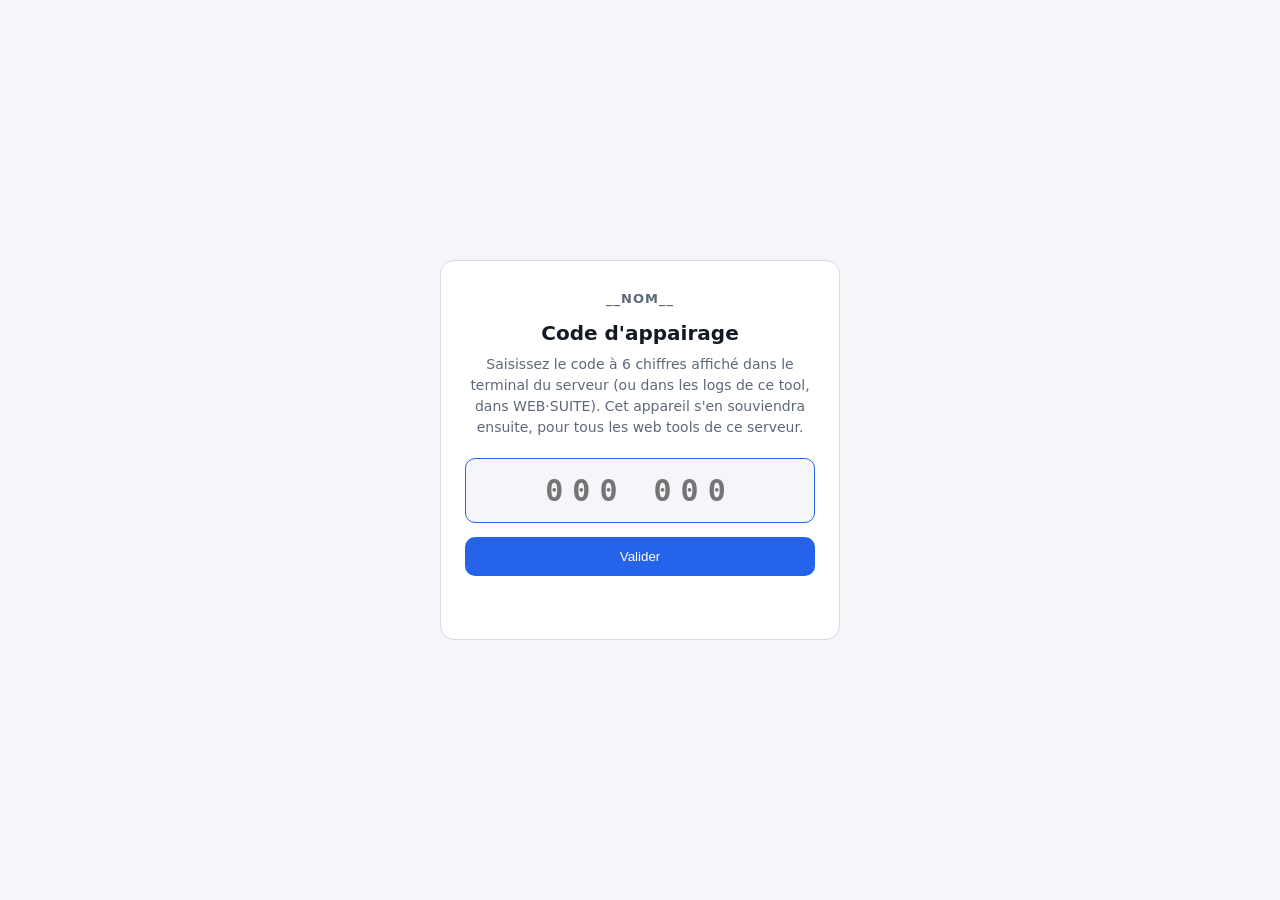
==== rust/bureau/src/commun/appairage_page.html @ b2dbea65 "web_bureau : contrôle du Mac depuis l'iPad, dans Safari Serveur Rust pour macOS : capture ScreenCapt" ====
<!doctype html>
<html lang="fr">
<head>
<meta charset="utf-8">
<meta name="viewport" content="width=device-width, initial-scale=1">
<title>__NOM__ · Appairage</title>
<style>
  :root { --fond:#f4f6fa; --carte:#fff; --texte:#141a24; --doux:#5d6878; --trait:#d5dbe4;
          --accent:#2563eb; --ok:#15803d; --err:#b91c1c; }
  @media (prefers-color-scheme: dark) {
    :root { --fond:#0d1117; --carte:#161b22; --texte:#e6edf3; --doux:#8b96a5; --trait:#2b333e;
            --accent:#6ea8fe; --ok:#4ade80; --err:#f87171; }
  }
  * { box-sizing: border-box; }
  body { margin:0; min-height:100vh; min-height:100dvh; display:grid; place-items:center;
         padding:24px 16px; background:var(--fond); color:var(--texte);
         font:15px/1.5 system-ui, -apple-system, "Segoe UI", Roboto, sans-serif; }
  main { width:100%; max-width:400px; padding:28px 24px; background:var(--carte);
         border:1px solid var(--trait); border-radius:14px; text-align:center; }
  .nom { font-weight:600; letter-spacing:.08em; color:var(--doux); font-size:13px; }
  h1 { font-size:20px; margin:10px 0 6px; }
  p { color:var(--doux); margin:0 0 20px; font-size:14px; }
  input { width:100%; padding:14px 10px; border-radius:10px; border:1px solid var(--trait);
          background:var(--fond); color:var(--texte); text-align:center; outline:none;
          font:600 30px/1 ui-monospace, Menlo, Consolas, monospace; letter-spacing:.3em; }
  input:focus { border-color:var(--accent); }
  button { margin-top:14px; width:100%; padding:12px; border-radius:10px; border:0;
           background:var(--accent); color:#fff; font:600 15px/1 inherit; cursor:pointer; }
  button:disabled { opacity:.5; cursor:default; }
  #etat { min-height:1.5em; margin-top:14px; font-size:14px; }
  #etat.err { color:var(--err); } #etat.ok { color:var(--ok); }
</style>
</head>
<body>
<main>
  <div class="nom">__NOM__</div>
  <h1>Code d'appairage</h1>
  <p>Saisissez le code à 6 chiffres affiché dans le terminal du serveur (ou dans les logs
     de ce tool, dans WEB·SUITE). Cet appareil s'en souviendra ensuite,
     pour tous les web tools de ce serveur.</p>
  <form id="f" autocomplete="off">
    <input id="code" inputmode="numeric" pattern="[0-9 ]*" maxlength="7"
           autocomplete="one-time-code" placeholder="000 000" aria-label="Code d'appairage" autofocus>
    <button id="ok" type="submit">Valider</button>
  </form>
  <div id="etat" role="status"></div>
  <p id="ca" hidden>Connexion chiffrée. Le navigateur vous a averti ? Installez une fois
     <a href="/appairage/ca.pem">le certificat de ce poste</a> (iPad : Réglages › Profil
     téléchargé, puis Général › Informations › Réglages des certificats). Comparez son
     empreinte SHA-256 avec celle du terminal.</p>
</main>
<script>
const champ = document.getElementById('code'), etat = document.getElementById('etat');
const bouton = document.getElementById('ok');
let envoi = false;
if (location.protocol === 'https:') document.getElementById('ca').hidden = false;
function dire(t, c) { etat.textContent = t; etat.className = c || ''; }
async function valider() {
  const code = champ.value.replace(/\D/g, '');
  if (code.length !== 6) { dire('Le code a 6 chiffres.', 'err'); return; }
  if (envoi) return;
  envoi = true; bouton.disabled = true; dire('Vérification…');
  try {
    const r = await fetch('/api/appairer', { method: 'POST', credentials: 'same-origin',
      headers: { 'X-Appairage': '1', 'Content-Type': 'application/json' }, body: JSON.stringify({ code }) });
    const d = await r.json().catch(() => ({}));
    if (d.ok) { dire('Appareil autorisé.', 'ok'); location.replace('/'); return; }
    dire(d.message || ('Refusé (' + r.status + ').'), 'err'); champ.select();
  } catch (e) { dire(location.protocol === 'https:' ? 'Envoi bloqué : cet appareil ne fait sans doute pas encore confiance au certificat de ce poste (ou le serveur est arrêté). Installez le certificat (lien ci-dessous), puis rechargez la page.' : 'Serveur injoignable : ' + e.message, 'err'); }
  envoi = false; bouton.disabled = false;
}
// Déjà autorisé ? Le cookie SameSite=Strict n'accompagne pas une arrivée depuis un autre site
// (launcher en HTTP, autre nom d'hôte, lien d'une autre appli) : sans ce contrôle, il fallait
// recharger la page. Refait au retour sur l'onglet (code validé ailleurs, page sortie du cache).
function deja() {
  fetch('/appairage', { credentials: 'same-origin', cache: 'no-store', redirect: 'manual' })
    .then(r => { if (r.type === 'opaqueredirect') location.replace('/'); }).catch(() => {});
}
addEventListener('pageshow', deja);
document.addEventListener('visibilitychange', () => { if (!document.hidden) deja(); });
document.getElementById('f').addEventListener('submit', e => { e.preventDefault(); valider(); });
champ.addEventListener('input', () => {
  const c = champ.value.replace(/\D/g, '').slice(0, 6);
  champ.value = c.length > 3 ? c.slice(0, 3) + ' ' + c.slice(3) : c;
  if (c.length === 6) valider();
});
</script>
</body>
</html>
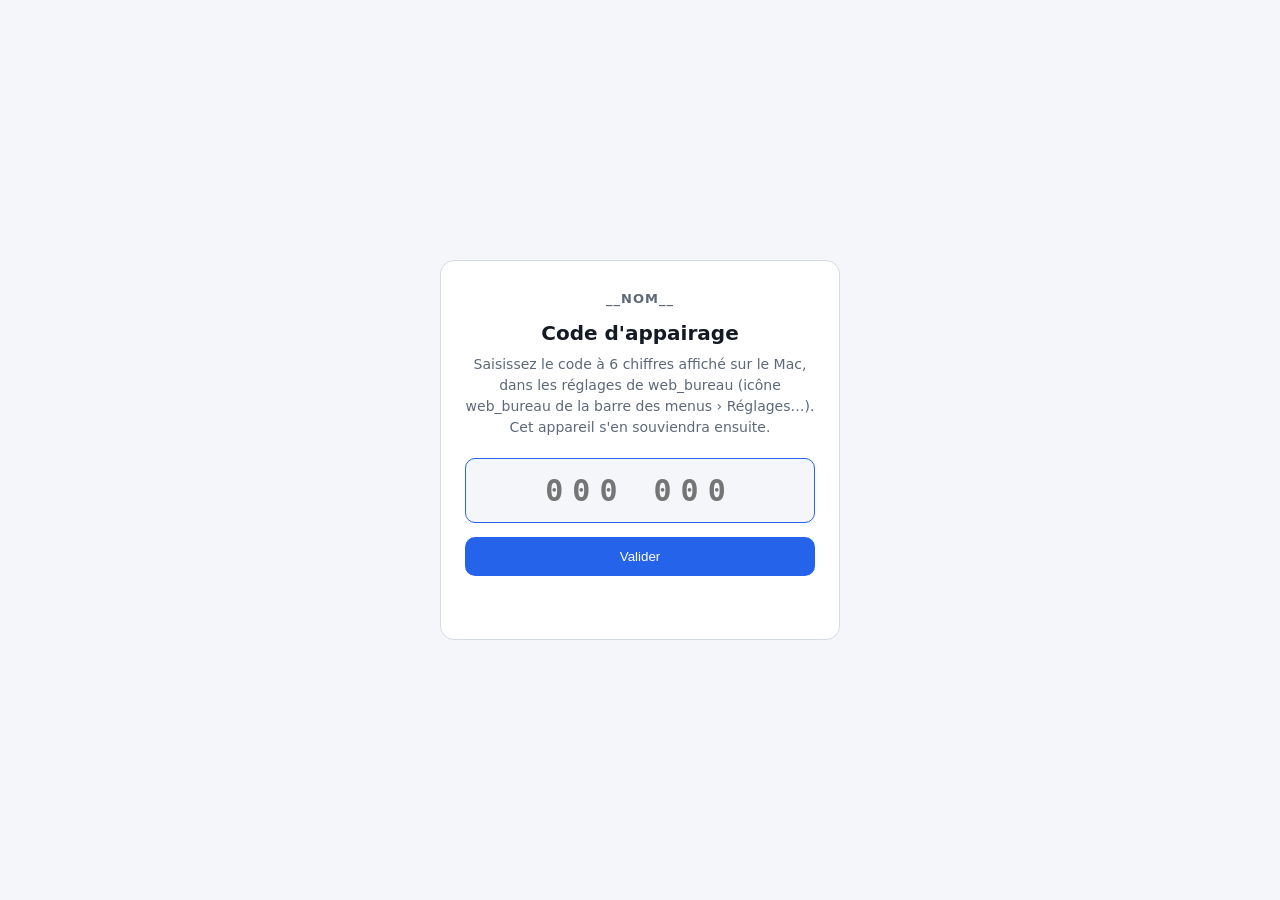
==== commit e90fc2c4: "Réglages sur le Mac et connexion de l'iPad guidée - page « Réglages de web_bureau » dans le navigate" ====
--- a/rust/bureau/src/commun/appairage_page.html
+++ b/rust/bureau/src/commun/appairage_page.html
@@ -35,9 +35,8 @@
 <main>
   <div class="nom">__NOM__</div>
   <h1>Code d'appairage</h1>
-  <p>Saisissez le code à 6 chiffres affiché dans le terminal du serveur (ou dans les logs
-     de ce tool, dans WEB·SUITE). Cet appareil s'en souviendra ensuite,
-     pour tous les web tools de ce serveur.</p>
+  <p>Saisissez le code à 6 chiffres affiché sur le Mac, dans les réglages de web_bureau
+     (icône web_bureau de la barre des menus › Réglages…). Cet appareil s'en souviendra ensuite.</p>
   <form id="f" autocomplete="off">
     <input id="code" inputmode="numeric" pattern="[0-9 ]*" maxlength="7"
            autocomplete="one-time-code" placeholder="000 000" aria-label="Code d'appairage" autofocus>
@@ -47,7 +46,7 @@
   <p id="ca" hidden>Connexion chiffrée. Le navigateur vous a averti ? Installez une fois
      <a href="/appairage/ca.pem">le certificat de ce poste</a> (iPad : Réglages › Profil
      téléchargé, puis Général › Informations › Réglages des certificats). Comparez son
-     empreinte SHA-256 avec celle du terminal.</p>
+     empreinte SHA-256 avec celle des réglages de web_bureau sur le Mac.</p>
 </main>
 <script>
 const champ = document.getElementById('code'), etat = document.getElementById('etat');
@@ -84,6 +83,14 @@
   champ.value = c.length > 3 ? c.slice(0, 3) + ' ' + c.slice(3) : c;
   if (c.length === 6) valider();
 });
+// web_bureau : le QR code des réglages du Mac porte le code après « # » (jamais envoyé au serveur) ;
+// il quitte aussitôt l'adresse, donc ni l'historique ni un lien recopié ne le gardent
+const recu = /^#code=(\d{6})$/.exec(location.hash);
+if (recu) {
+  history.replaceState(null, '', location.pathname);
+  champ.value = recu[1].slice(0, 3) + ' ' + recu[1].slice(3);
+  valider();
+}
 </script>
 </body>
 </html>
